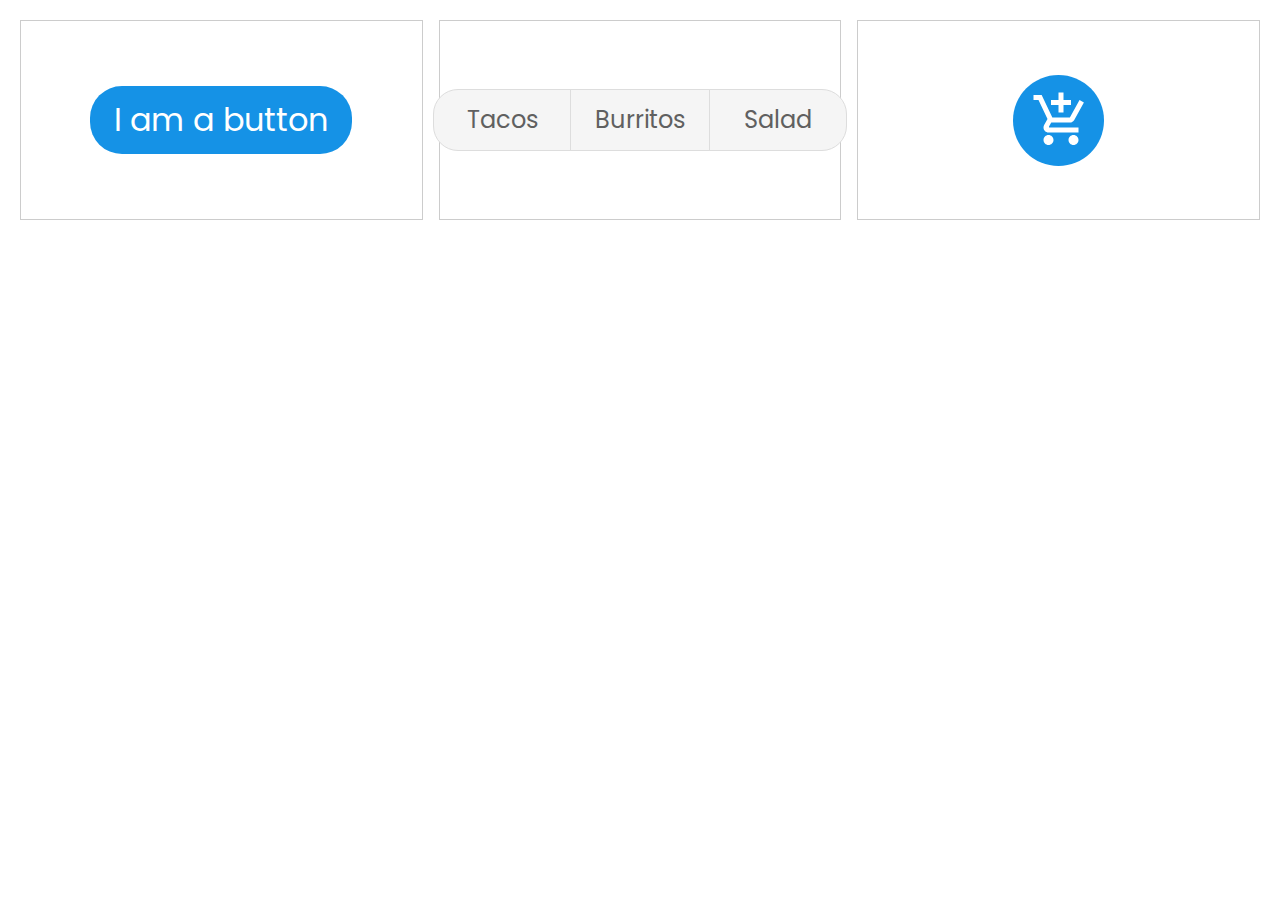
==== 05-animated-form-elements/index.html @ 59e61f30 "hmmm" ====
<!DOCTYPE html>
<html lang='en'>

<head>
    <meta charset='UTF-8'>
    <meta name='viewport' content='width=device-width, initial-scale=1.0'>
    <meta http-equiv='X-UA-Compatible' content='ie=edge'>
    <title>Document</title>
    <link rel='stylesheet'
        href='https://cdnjs.cloudflare.com/ajax/libs/modern-normalize/0.5.0/modern-normalize.min.css' />
    <link rel='stylesheet' href='index.css'>
</head>

<body>
    <main>
        <section class="button">
            <button>I am a button</button>
        </section>
        <section class="radios">
            <input type='radio' name='radios' value='taco' id='taco'></input>
            <label for='taco'>Tacos</label>
            <input type='radio' name='radios' value='burrito' id='burrito'></input>
            <label for='burrito'>Burritos</label>
            <input type='radio' name='radios' value='salad' id='salad'></input>
            <label for='salad'>Salad</label>
        </section>
        <section class="shopping">
            <div class="card">
            </div>
        </section>
    </main>
</body>

</html>
---- 05-animated-form-elements/index.css ----
@import url('https://fonts.googleapis.com/css?family=Poppins:100,100i,200,200i,300,300i,400,400i,500,500i,600,600i,700,700i,800,800i,900,900i&display=swap');

html, body, h1, h2, h3, h4, h5, h6, p, div, span, main, header, footer, article, section{
    margin:0;
    padding:0;
    font-family: 'Poppins', sans-serif;
}
*{
    box-sizing: border-box;
}



main {
    display:grid;
    grid-template-columns: repeat(auto-fill, minmax(400px, 1fr));
    padding:20px;
    width:100vw;
    gap:1rem;
}

section{
    display: grid;
    place-items:center;
    min-height:200px;
    border:1px solid #ccc;
}

.button button{
    background-color:#1592E6;
    color:#fff;
    font-size:2rem;
    font-weight:400;
    padding:1rem 1.5rem 1rem 1.5rem;
    border:none;
    border-radius:2rem;
}
.button button:hover{
    background-color:#4EB8FF;
    cursor: pointer;
}

.radios{
    display:grid;
    grid-template-columns: repeat(3, 138px);
    justify-content: center;
}
.radios input {
    display:none;
}
.radios label{
    font-size:1.5rem;
    font-weight:400;
    color:#606060;
    background-color:#F5F5F5;
    padding:1rem 1.5rem 1rem 1.5rem;
    min-width:138px;
    text-align:center;
    border:1px solid #ddd;
}
.radios label:first-of-type{
    border-radius: 25px 0 0 25px;
}
.radios label:last-of-type{
    border-radius: 0 25px 25px 0;
}

.radios input:checked + label {
    background-color:#1592E6;
    color:#fff;
}
.shopping{
}

.shopping .card{
    background: url('./img/add_shopping_cart-24px.svg');
    background-color: #1592E6;
    background-size:60px;
    background-repeat:no-repeat;
    background-position:18px center;
    border-radius:50%;
    width:91px;
    height:91px;
    transform-origin: left;
}
.shopping .card:hover{
    animation:right 1s;
}

@keyframes right{
    from{
        width:91px;
    }
    to{
        width:300px;
        border-radius: 45px 45px 45px 45px;
    }
}
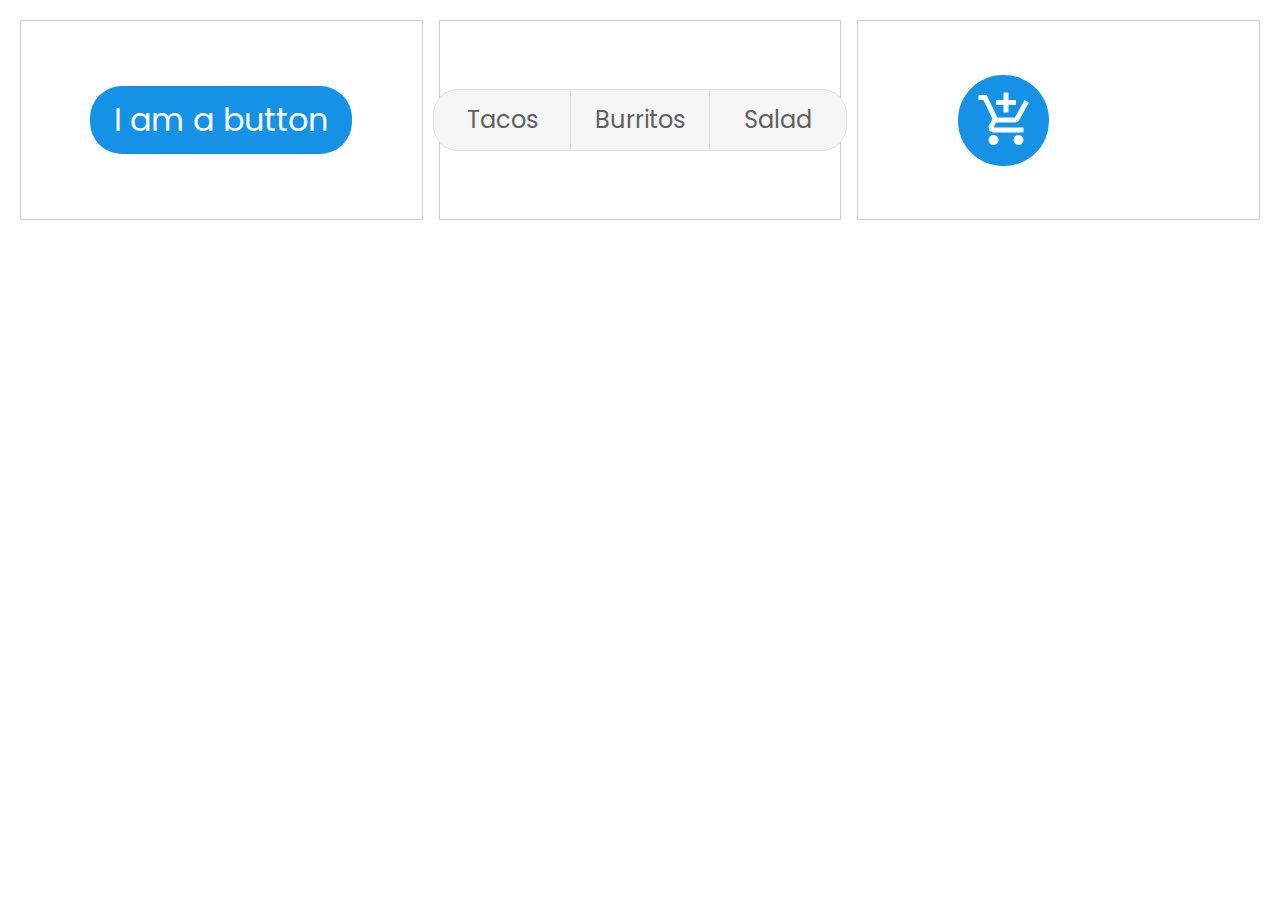
==== commit 2c0402a4: "finally made shopping card act as wantedf" ====
--- a/05-animated-form-elements/index.html
+++ b/05-animated-form-elements/index.html
@@ -25,8 +25,7 @@
             <label for='salad'>Salad</label>
         </section>
         <section class="shopping">
-            <div class="card">
-            </div>
+            <div class="card"></div>
         </section>
     </main>
 </body>
--- a/05-animated-form-elements/index.css
+++ b/05-animated-form-elements/index.css
@@ -70,6 +70,9 @@
     color:#fff;
 }
 .shopping{
+    display:grid;
+    justify-content: left;
+    position:relative;
 }
 
 .shopping .card{
@@ -78,21 +81,23 @@
     background-size:60px;
     background-repeat:no-repeat;
     background-position:18px center;
-    border-radius:50%;
+    border-radius: 45px 45px 45px 45px;
     width:91px;
     height:91px;
-    transform-origin: left;
+    transition:.3s ease;
+    margin-left:100px;
+
+    display: grid;
+    justify-content:right;
 }
 .shopping .card:hover{
-    animation:right 1s;
+    width:300px;
+}
+.shopping .card:hover::after{
+    content: "Add to card";
+    position:absolute;
+    color:white;
+    font-size:1.7rem;
+    font-weight:500;
 }
 
-@keyframes right{
-    from{
-        width:91px;
-    }
-    to{
-        width:300px;
-        border-radius: 45px 45px 45px 45px;
-    }
-}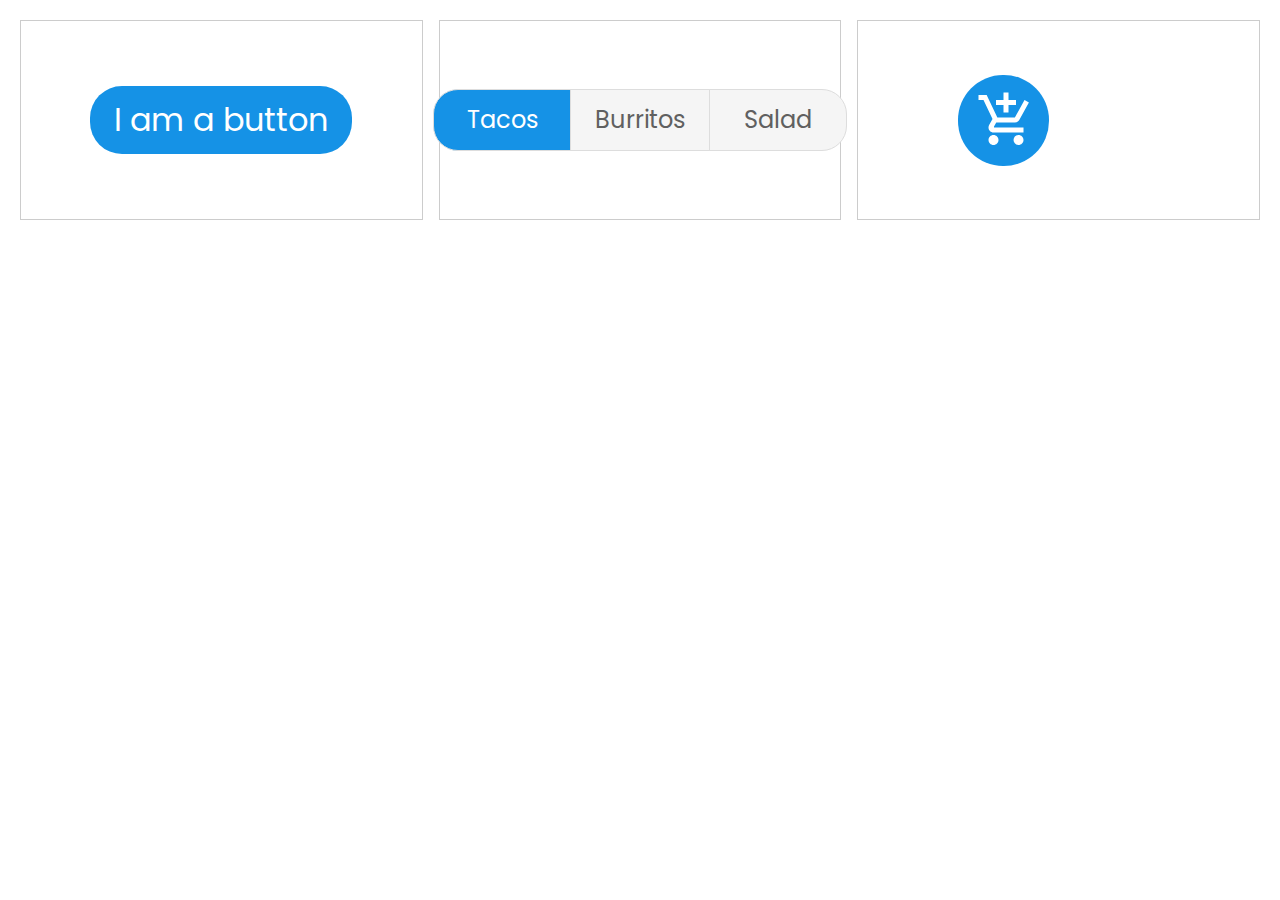
==== commit e69a9db3: "upd" ====
--- a/05-animated-form-elements/index.html
+++ b/05-animated-form-elements/index.html
@@ -17,7 +17,7 @@
             <button>I am a button</button>
         </section>
         <section class="radios">
-            <input type='radio' name='radios' value='taco' id='taco'></input>
+            <input checked type='radio' name='radios' value='taco' id='taco'></input>
             <label for='taco'>Tacos</label>
             <input type='radio' name='radios' value='burrito' id='burrito'></input>
             <label for='burrito'>Burritos</label>
--- a/05-animated-form-elements/index.css
+++ b/05-animated-form-elements/index.css
@@ -88,7 +88,6 @@
     margin-left:100px;
 
     display: grid;
-    justify-content:right;
 }
 .shopping .card:hover{
     width:300px;
@@ -96,6 +95,7 @@
 .shopping .card:hover::after{
     content: "Add to card";
     position:absolute;
+    left:110px;
     color:white;
     font-size:1.7rem;
     font-weight:500;
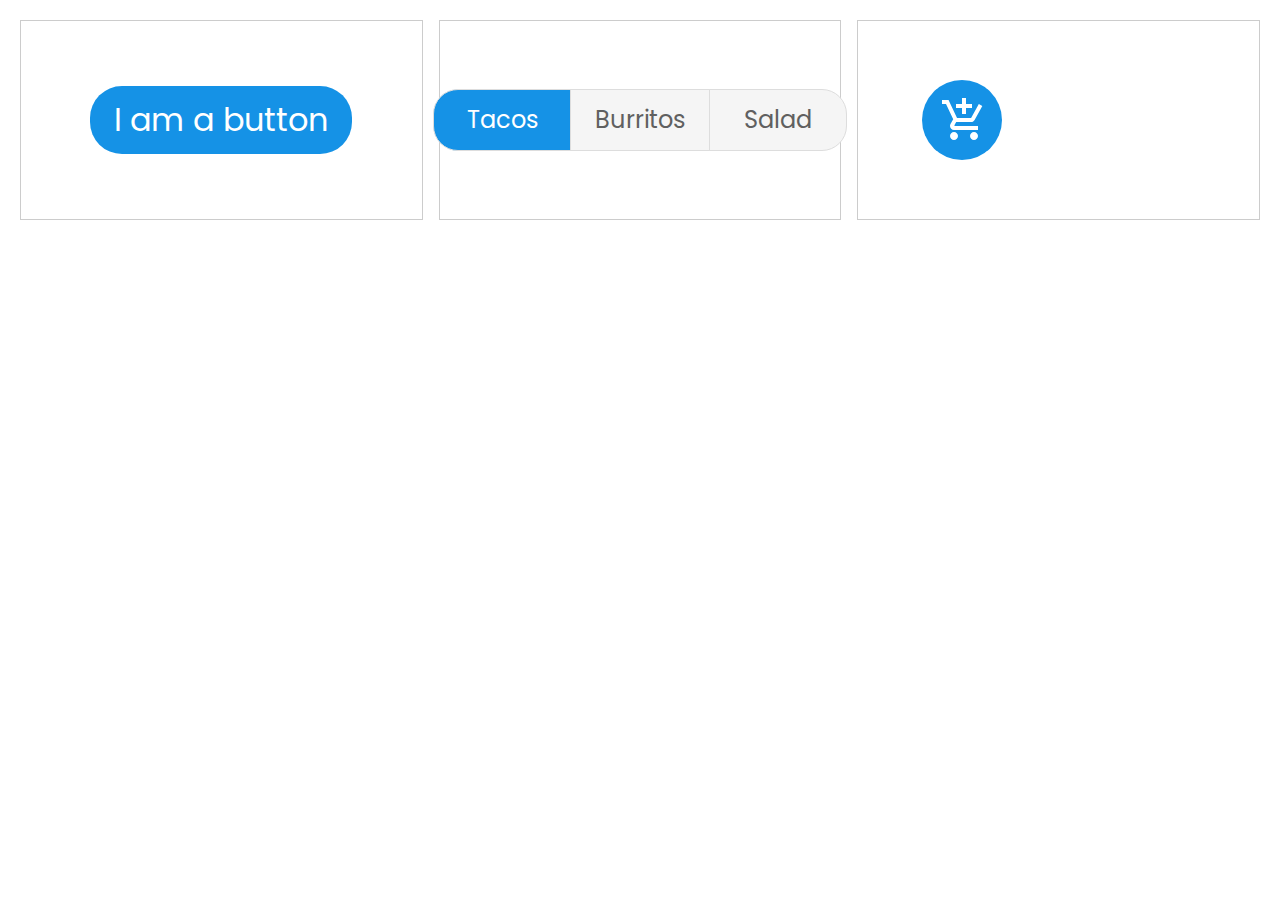
==== commit d272807b: "updates" ====
--- a/05-animated-form-elements/index.html
+++ b/05-animated-form-elements/index.html
@@ -25,7 +25,7 @@
             <label for='salad'>Salad</label>
         </section>
         <section class="shopping">
-            <div class="card"></div>
+            <div class="card"><img src='./img/add_shopping_cart-24px.svg' alt=""><span>Add to card</span></div>
         </section>
     </main>
 </body>
--- a/05-animated-form-elements/index.css
+++ b/05-animated-form-elements/index.css
@@ -69,6 +69,9 @@
     background-color:#1592E6;
     color:#fff;
 }
+.radios label:hover{
+    cursor:pointer;
+}
 .shopping{
     display:grid;
     justify-content: left;
@@ -76,28 +79,29 @@
 }
 
 .shopping .card{
-    background: url('./img/add_shopping_cart-24px.svg');
     background-color: #1592E6;
-    background-size:60px;
-    background-repeat:no-repeat;
-    background-position:18px center;
-    border-radius: 45px 45px 45px 45px;
-    width:91px;
-    height:91px;
-    transition:.3s ease;
-    margin-left:100px;
-
-    display: grid;
+    border-radius: 3rem;
+    width:5rem;
+    height:5rem;
+    margin-left:4rem;
+    overflow:hidden;
+    display:grid;
+    grid-template-columns: 5rem 1fr;
+    justify-content:space-between;
+    align-items: center;
+    transition:.2s ease;
+}
+.shopping .card span{
+    white-space: nowrap;
+    color:#fff;
+    font-size:1.6rem;
+    font-weight:500;
+}
+.shopping .card img{
+    width:3rem;
+    margin-left:1.1rem;
 }
 .shopping .card:hover{
-    width:300px;
+    width:20rem;
+    cursor: pointer;
 }
-.shopping .card:hover::after{
-    content: "Add to card";
-    position:absolute;
-    left:110px;
-    color:white;
-    font-size:1.7rem;
-    font-weight:500;
-}
-
